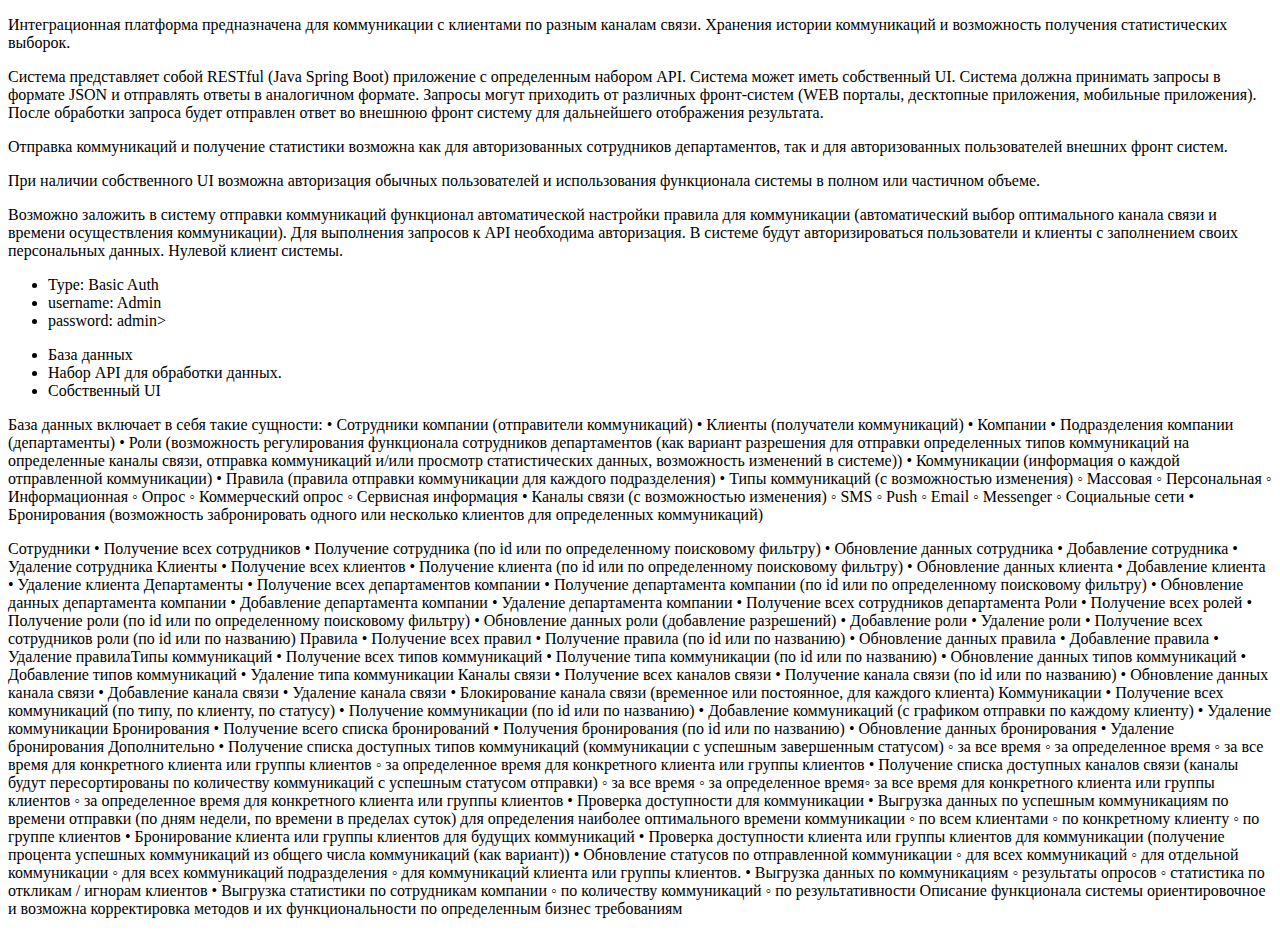
==== src/main/resources/templates/index.html @ 363fcfa6 "Добавил thymeleaf, Controller, index.html со ссылкой на "/swagger-ui/index.html", css. Изменил @Post" ====
<!DOCTYPE HTML>
<html xmlns:th="http://www.thymeleaf.org">
<head>
    <title th:text="'Communications management'"></title>
    <meta http-equiv="Content-Type" content="text/html; charset=UTF-8" />
    <link rel="stylesheet" type="text/css" th:href="@{/css/bootstrap.min.css}" href="/css/bootstrap.min.css" />
    <link rel="stylesheet" th:href="@{/css/style.css}" href="/css/style.css"/>
</head>
<body>
	<div>
      <p class="h2" th:text="'Интеграционная платформа по управлению коммуникациями (прототип)'"></p>
        <a href="/swagger-ui/index.html" th:text="'link to API definition swagger v2.0'"></a>
        <p>Интеграционная платформа предназначена для коммуникации с клиентами по
разным каналам связи. Хранения истории коммуникаций и возможность получения
статистических выборок.</p>
        <p>Система представляет собой RESTful (Java Spring Boot) приложение с
определенным набором API. Система может иметь собственный UI. Система должна
принимать запросы в формате JSON и отправлять ответы в аналогичном формате.
Запросы могут приходить от различных фронт-систем (WEB порталы,
десктопные приложения, мобильные приложения). После обработки запроса будет
отправлен ответ во внешнюю фронт систему для дальнейшего отображения
результата.</p>
        <p>Отправка коммуникаций и получение статистики возможна как для
авторизованных сотрудников департаментов, так и для авторизованных
пользователей внешних фронт систем.</p>
        <p>При наличии собственного UI возможна авторизация обычных пользователей и
использования функционала системы в полном или частичном объеме.</p>
        <p>Возможно заложить в систему отправки коммуникаций функционал
автоматической настройки правила для коммуникации (автоматический выбор
оптимального канала связи и времени осуществления коммуникации).
Для выполнения запросов к API необходима авторизация. В системе будут
авторизироваться пользователи и клиенты с заполнением своих персональных
данных.
Нулевой клиент системы.</p>
<ul>
    <li>Type: Basic Auth</li>
    <li>username: Admin</li>
    <li>password: admin></li>
</ul>
        <p class="h2" th:text="'Составные части системы'"></p>
<ul>
    <li>База данных</li>
    <li>Набор API для обработки данных.</li>
    <li>Собственный UI</li>
</ul>

        <p class="h2" th:text="'База данных'"></p>
        <p>База данных включает в себя такие сущности:
            • Сотрудники компании (отправители коммуникаций)
            • Клиенты (получатели коммуникаций)
            • Компании
            • Подразделения компании (департаменты)
            • Роли (возможность регулирования функционала сотрудников департаментов
            (как вариант разрешения для отправки определенных типов коммуникаций на
            определенные каналы связи, отправка коммуникаций и/или просмотр
            статистических данных, возможность изменений в системе))
            • Коммуникации (информация о каждой отправленной коммуникации)
            • Правила (правила отправки коммуникации для каждого подразделения)
            • Типы коммуникаций (с возможностью изменения)
            ◦ Массовая
            ◦ Персональная
            ◦ Информационная
            ◦ Опрос
            ◦ Коммерческий опрос
            ◦ Сервисная информация
            • Каналы связи (с возможностью изменения)
            ◦ SMS
            ◦ Push
            ◦ Email
            ◦ Messenger
            ◦ Социальные сети
            • Бронирования (возможность забронировать одного или несколько клиентов
            для определенных коммуникаций)</p>

        <p class="h2" th:text="'Набор API для обработки данных'"></p>
<p>Сотрудники
    • Получение всех сотрудников
    • Получение сотрудника (по id или по определенному поисковому фильтру)
    • Обновление данных сотрудника
    • Добавление сотрудника
    • Удаление сотрудника
    Клиенты
    • Получение всех клиентов
    • Получение клиента (по id или по определенному поисковому фильтру)
    • Обновление данных клиента
    • Добавление клиента
    • Удаление клиента
    Департаменты
    • Получение всех департаментов компании
    • Получение департамента компании (по id или по определенному поисковому
    фильтру)
    • Обновление данных департамента компании
    • Добавление департамента компании
    • Удаление департамента компании
    • Получение всех сотрудников департамента
    Роли
    • Получение всех ролей
    • Получение роли (по id или по определенному поисковому фильтру)
    • Обновление данных роли (добавление разрешений)
    • Добавление роли
    • Удаление роли
    • Получение всех сотрудников роли (по id или по названию)
    Правила
    • Получение всех правил
    • Получение правила (по id или по названию)
    • Обновление данных правила
    • Добавление правила
    • Удаление правилаТипы коммуникаций
    • Получение всех типов коммуникаций
    • Получение типа коммуникации (по id или по названию)
    • Обновление данных типов коммуникаций
    • Добавление типов коммуникаций
    • Удаление типа коммуникации
    Каналы связи
    • Получение всех каналов связи
    • Получение канала связи (по id или по названию)
    • Обновление данных канала связи
    • Добавление канала связи
    • Удаление канала связи
    • Блокирование канала связи (временное или постоянное, для каждого клиента)
    Коммуникации
    • Получение всех коммуникаций (по типу, по клиенту, по статусу)
    • Получение коммуникации (по id или по названию)
    • Добавление коммуникаций (с графиком отправки по каждому клиенту)
    • Удаление коммуникации
    Бронирования
    • Получение всего списка бронирований
    • Получения бронирования (по id или по названию)
    • Обновление данных бронирования
    • Удаление бронирования
    Дополнительно
    • Получение списка доступных типов коммуникаций (коммуникации с успешным
    завершенным статусом)
    ◦ за все время
    ◦ за определенное время
    ◦ за все время для конкретного клиента или группы клиентов
    ◦ за определенное время для конкретного клиента или группы клиентов
    • Получение списка доступных каналов связи (каналы будут пересортированы
    по количеству коммуникаций с успешным статусом отправки)
    ◦ за все время
    ◦ за определенное время◦ за все время для конкретного клиента или группы клиентов
    ◦ за определенное время для конкретного клиента или группы клиентов
    • Проверка доступности для коммуникации
    • Выгрузка данных по успешным коммуникациям по времени отправки (по дням
    недели, по времени в пределах суток) для определения наиболее
    оптимального времени коммуникации
    ◦ по всем клиентами
    ◦ по конкретному клиенту
    ◦ по группе клиентов
    • Бронирование клиента или группы клиентов для будущих коммуникаций
    • Проверка доступности клиента или группы клиентов для коммуникации
    (получение процента успешных коммуникаций из общего числа коммуникаций
    (как вариант))
    • Обновление статусов по отправленной коммуникации
    ◦ для всех коммуникаций
    ◦ для отдельной коммуникации
    ◦ для всех коммуникаций подразделения
    ◦ для коммуникаций клиента или группы клиентов.
    • Выгрузка данных по коммуникациям
    ◦ результаты опросов
    ◦ статистика по откликам / игнорам клиентов
    • Выгрузка статистики по сотрудникам компании
    ◦ по количеству коммуникаций
    ◦ по результативности
    Описание функционала системы ориентировочное и возможна корректировка
    методов и их функциональности по определенным бизнес требованиям
</p>
        <p class="h2" th:text="'Пример работы системы (стартовый вариант):'"></p>
        <a href="/swagger-ui/index.html" th:text="'link to API definition swagger v2.0'"></a>
    </div>
</body>
</html>
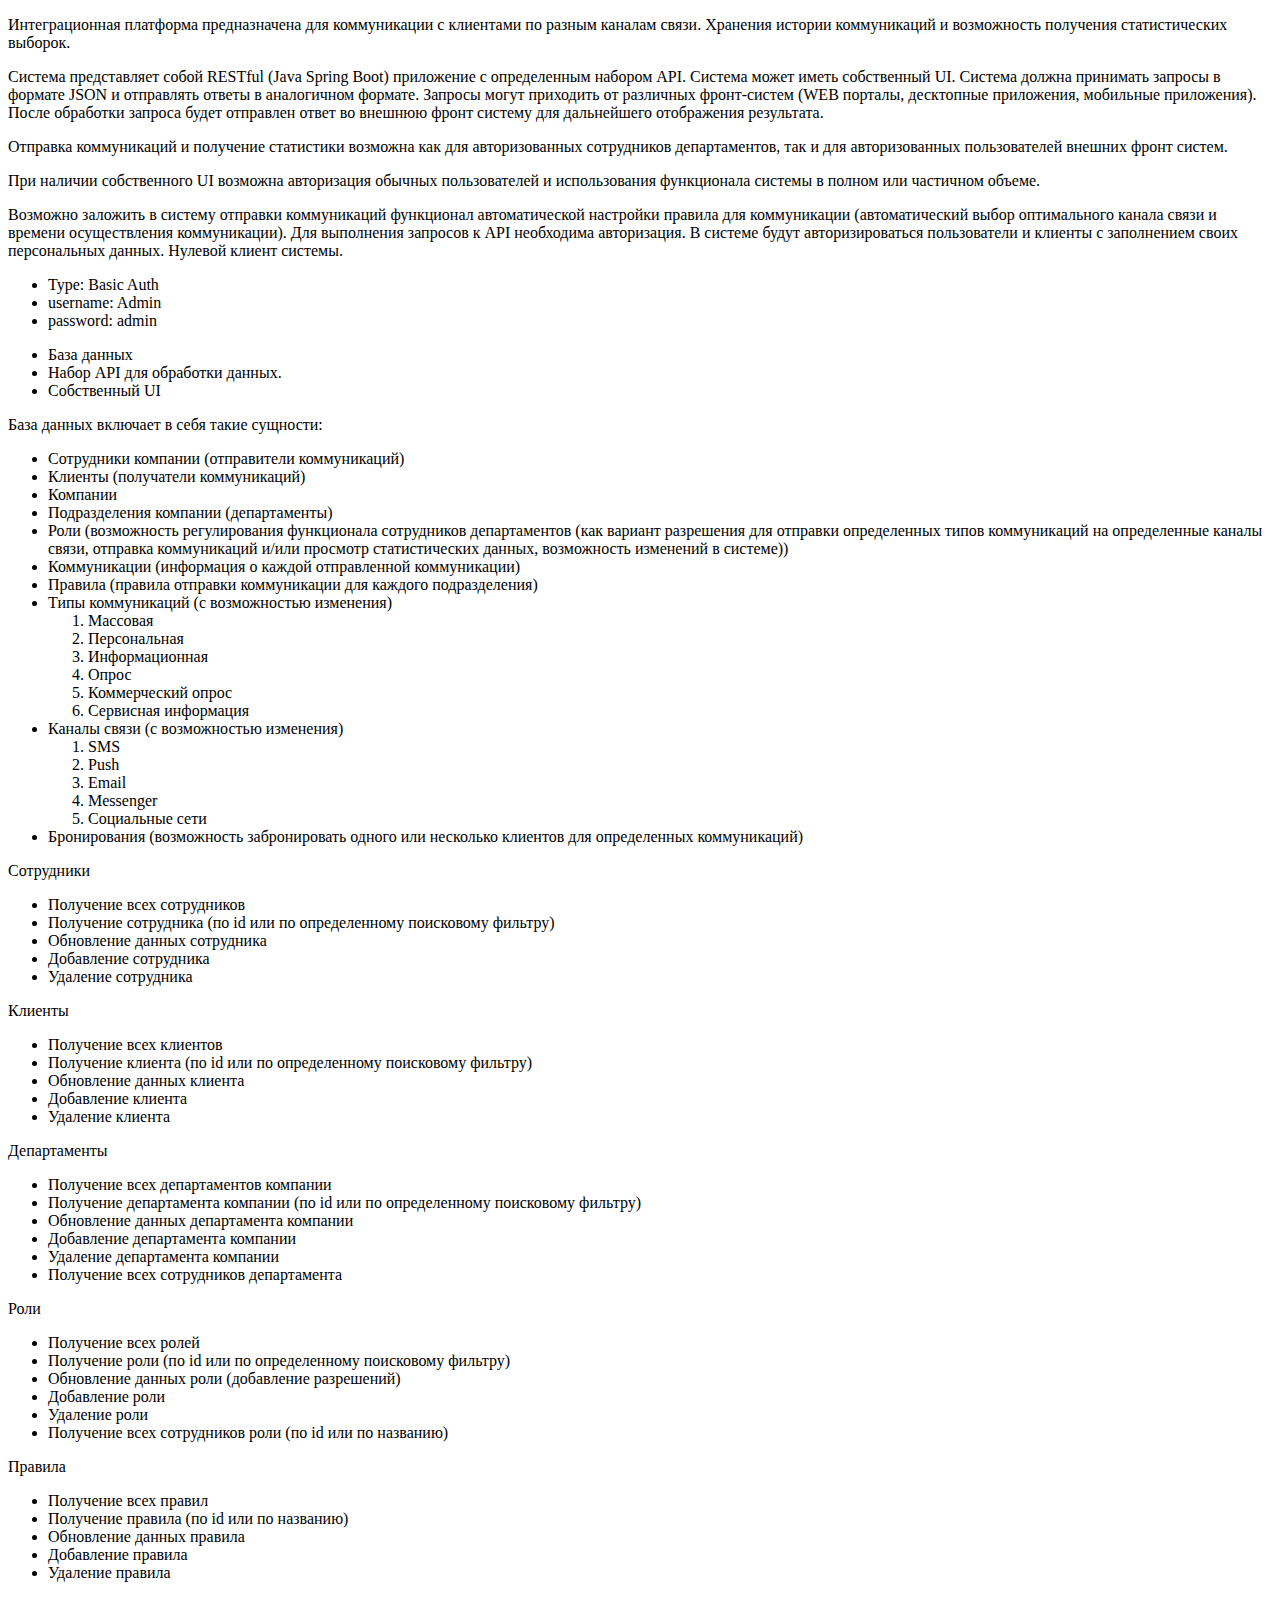
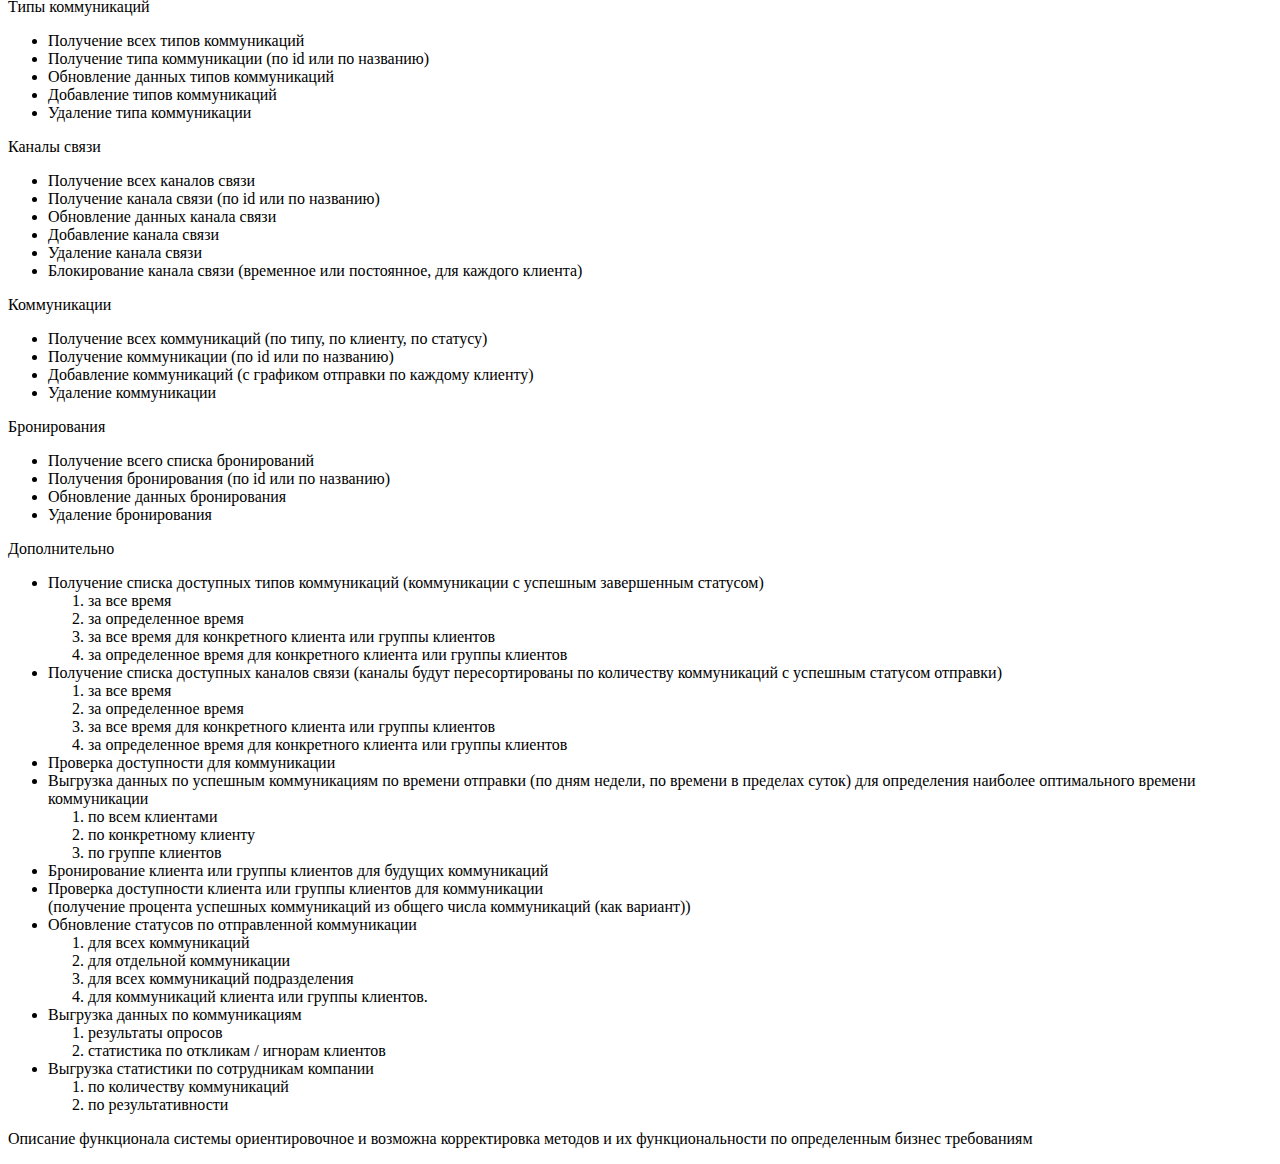
==== commit acc72f37: "Содержание index.html" ====
--- a/src/main/resources/templates/index.html
+++ b/src/main/resources/templates/index.html
@@ -35,7 +35,7 @@
 <ul>
     <li>Type: Basic Auth</li>
     <li>username: Admin</li>
-    <li>password: admin></li>
+    <li>password: admin</li>
 </ul>
         <p class="h2" th:text="'Составные части системы'"></p>
 <ul>
@@ -45,128 +45,162 @@
 </ul>
 
         <p class="h2" th:text="'База данных'"></p>
-        <p>База данных включает в себя такие сущности:
-            • Сотрудники компании (отправители коммуникаций)
-            • Клиенты (получатели коммуникаций)
-            • Компании
-            • Подразделения компании (департаменты)
-            • Роли (возможность регулирования функционала сотрудников департаментов
+        <p>База данных включает в себя такие сущности:</p>
+        <ul>
+            <li>Сотрудники компании (отправители коммуникаций)</li>
+            <li>Клиенты (получатели коммуникаций)</li>
+            <li>Компании</li>
+            <li>Подразделения компании (департаменты)</li>
+            <li>Роли (возможность регулирования функционала сотрудников департаментов
             (как вариант разрешения для отправки определенных типов коммуникаций на
             определенные каналы связи, отправка коммуникаций и/или просмотр
-            статистических данных, возможность изменений в системе))
-            • Коммуникации (информация о каждой отправленной коммуникации)
-            • Правила (правила отправки коммуникации для каждого подразделения)
-            • Типы коммуникаций (с возможностью изменения)
-            ◦ Массовая
-            ◦ Персональная
-            ◦ Информационная
-            ◦ Опрос
-            ◦ Коммерческий опрос
-            ◦ Сервисная информация
-            • Каналы связи (с возможностью изменения)
-            ◦ SMS
-            ◦ Push
-            ◦ Email
-            ◦ Messenger
-            ◦ Социальные сети
-            • Бронирования (возможность забронировать одного или несколько клиентов
-            для определенных коммуникаций)</p>
+            статистических данных, возможность изменений в системе))</li>
+            <li>Коммуникации (информация о каждой отправленной коммуникации)</li>
+            <li>Правила (правила отправки коммуникации для каждого подразделения)</li>
+            <li>Типы коммуникаций (с возможностью изменения)</li>
+                <ol>
+                <li>Массовая</li>
+                <li>Персональная</li>
+                <li>Информационная</li>
+                <li>Опрос</li>
+                <li>Коммерческий опрос</li>
+                <li>Сервисная информация</li>
+                </ol>
+            <li>Каналы связи (с возможностью изменения)</li>
+            <ol>
+                <li>SMS</li>
+                <li>Push</li>
+                <li>Email</li>
+                <li>Messenger</li>
+                <li>Социальные сети</li>
+            </ol>
+            <li>Бронирования (возможность забронировать одного или несколько клиентов для определенных коммуникаций)</li>
+        </ul>
 
         <p class="h2" th:text="'Набор API для обработки данных'"></p>
-<p>Сотрудники
-    • Получение всех сотрудников
-    • Получение сотрудника (по id или по определенному поисковому фильтру)
-    • Обновление данных сотрудника
-    • Добавление сотрудника
-    • Удаление сотрудника
-    Клиенты
-    • Получение всех клиентов
-    • Получение клиента (по id или по определенному поисковому фильтру)
-    • Обновление данных клиента
-    • Добавление клиента
-    • Удаление клиента
-    Департаменты
-    • Получение всех департаментов компании
-    • Получение департамента компании (по id или по определенному поисковому
-    фильтру)
-    • Обновление данных департамента компании
-    • Добавление департамента компании
-    • Удаление департамента компании
-    • Получение всех сотрудников департамента
-    Роли
-    • Получение всех ролей
-    • Получение роли (по id или по определенному поисковому фильтру)
-    • Обновление данных роли (добавление разрешений)
-    • Добавление роли
-    • Удаление роли
-    • Получение всех сотрудников роли (по id или по названию)
-    Правила
-    • Получение всех правил
-    • Получение правила (по id или по названию)
-    • Обновление данных правила
-    • Добавление правила
-    • Удаление правилаТипы коммуникаций
-    • Получение всех типов коммуникаций
-    • Получение типа коммуникации (по id или по названию)
-    • Обновление данных типов коммуникаций
-    • Добавление типов коммуникаций
-    • Удаление типа коммуникации
-    Каналы связи
-    • Получение всех каналов связи
-    • Получение канала связи (по id или по названию)
-    • Обновление данных канала связи
-    • Добавление канала связи
-    • Удаление канала связи
-    • Блокирование канала связи (временное или постоянное, для каждого клиента)
-    Коммуникации
-    • Получение всех коммуникаций (по типу, по клиенту, по статусу)
-    • Получение коммуникации (по id или по названию)
-    • Добавление коммуникаций (с графиком отправки по каждому клиенту)
-    • Удаление коммуникации
-    Бронирования
-    • Получение всего списка бронирований
-    • Получения бронирования (по id или по названию)
-    • Обновление данных бронирования
-    • Удаление бронирования
-    Дополнительно
-    • Получение списка доступных типов коммуникаций (коммуникации с успешным
-    завершенным статусом)
-    ◦ за все время
-    ◦ за определенное время
-    ◦ за все время для конкретного клиента или группы клиентов
-    ◦ за определенное время для конкретного клиента или группы клиентов
-    • Получение списка доступных каналов связи (каналы будут пересортированы
-    по количеству коммуникаций с успешным статусом отправки)
-    ◦ за все время
-    ◦ за определенное время◦ за все время для конкретного клиента или группы клиентов
-    ◦ за определенное время для конкретного клиента или группы клиентов
-    • Проверка доступности для коммуникации
-    • Выгрузка данных по успешным коммуникациям по времени отправки (по дням
-    недели, по времени в пределах суток) для определения наиболее
-    оптимального времени коммуникации
-    ◦ по всем клиентами
-    ◦ по конкретному клиенту
-    ◦ по группе клиентов
-    • Бронирование клиента или группы клиентов для будущих коммуникаций
-    • Проверка доступности клиента или группы клиентов для коммуникации
+<p class="h4">Сотрудники</p>
+        <ul>
+            <li>Получение всех сотрудников</li>
+            <li>Получение сотрудника (по id или по определенному поисковому фильтру)</li>
+            <li>Обновление данных сотрудника</li>
+            <li>Добавление сотрудника</li>
+            <li>Удаление сотрудника</li>
+        </ul>
+<p class="h4">Клиенты</p>
+        <ul>
+            <li>Получение всех клиентов</li>
+            <li>Получение клиента (по id или по определенному поисковому фильтру)</li>
+            <li>Обновление данных клиента</li>
+            <li>Добавление клиента</li>
+            <li>Удаление клиента</li>
+        </ul>
+<p class="h4">Департаменты</p>
+        <ul>
+            <li>Получение всех департаментов компании</li>
+            <li>Получение департамента компании (по id или по определенному поисковому фильтру)</li>
+            <li>Обновление данных департамента компании</li>
+            <li>Добавление департамента компании</li>
+            <li>Удаление департамента компании</li>
+            <li>Получение всех сотрудников департамента</li>
+        </ul>
+<p class="h4">Роли</p>
+        <ul>
+            <li>Получение всех ролей</li>
+            <li>Получение роли (по id или по определенному поисковому фильтру)</li>
+            <li>Обновление данных роли (добавление разрешений)</li>
+            <li>Добавление роли</li>
+            <li>Удаление роли</li>
+            <li>Получение всех сотрудников роли (по id или по названию)</li>
+        </ul>
+<p class="h4">Правила</p>
+        <ul>
+            <li>Получение всех правил</li>
+            <li>Получение правила (по id или по названию)</li>
+            <li>Обновление данных правила</li>
+            <li>Добавление правила</li>
+            <li>Удаление правила</li>
+        </ul>
+<p class="h4">Типы коммуникаций</p>
+        <ul>
+            <li>Получение всех типов коммуникаций</li>
+            <li>Получение типа коммуникации (по id или по названию)</li>
+            <li>Обновление данных типов коммуникаций</li>
+            <li>Добавление типов коммуникаций</li>
+            <li>Удаление типа коммуникации</li>
+        </ul>
+<p class="h4">Каналы связи</p>
+        <ul>
+            <li>Получение всех каналов связи</li>
+            <li>Получение канала связи (по id или по названию)</li>
+            <li>Обновление данных канала связи</li>
+            <li>Добавление канала связи</li>
+            <li>Удаление канала связи</li>
+            <li>Блокирование канала связи (временное или постоянное, для каждого клиента)</li>
+        </ul>
+<p class="h4">Коммуникации</p>
+        <ul>
+            <li>Получение всех коммуникаций (по типу, по клиенту, по статусу)</li>
+            <li>Получение коммуникации (по id или по названию)</li>
+            <li>Добавление коммуникаций (с графиком отправки по каждому клиенту)</li>
+            <li>Удаление коммуникации</li>
+        </ul>
+<p class="h4">Бронирования</p>
+        <ul>
+            <li>Получение всего списка бронирований</li>
+            <li>Получения бронирования (по id или по названию)</li>
+            <li>Обновление данных бронирования</li>
+            <li>Удаление бронирования</li>
+        </ul>
+<p class="h4">Дополнительно</p>
+        <ul>
+            <li>Получение списка доступных типов коммуникаций (коммуникации с успешным завершенным статусом)</li>
+            <ol>
+                <li>за все время</li>
+                <li>за определенное время</li>
+                <li>за все время для конкретного клиента или группы клиентов</li>
+                <li>за определенное время для конкретного клиента или группы клиентов</li>
+            </ol>
+            <li>Получение списка доступных каналов связи (каналы будут пересортированы по количеству коммуникаций с успешным статусом отправки)</li>
+            <ol>
+                <li>за все время</li>
+                <li>за определенное время</li>
+                <li>за все время для конкретного клиента или группы клиентов</li>
+                <li>за определенное время для конкретного клиента или группы клиентов</li>
+            </ol>
+            <li>Проверка доступности для коммуникации</li>
+            <li>Выгрузка данных по успешным коммуникациям по времени отправки (по дням недели, по времени в пределах суток) для определения наиболее оптимального времени коммуникации</li>
+            <ol>
+                <li>по всем клиентами</li>
+                <li>по конкретному клиенту</li>
+                <li>по группе клиентов</li>
+            </ol>
+            <li>Бронирование клиента или группы клиентов для будущих коммуникаций</li>
+            <li>Проверка доступности клиента или группы клиентов для коммуникации</li>
     (получение процента успешных коммуникаций из общего числа коммуникаций
     (как вариант))
-    • Обновление статусов по отправленной коммуникации
-    ◦ для всех коммуникаций
-    ◦ для отдельной коммуникации
-    ◦ для всех коммуникаций подразделения
-    ◦ для коммуникаций клиента или группы клиентов.
-    • Выгрузка данных по коммуникациям
-    ◦ результаты опросов
-    ◦ статистика по откликам / игнорам клиентов
-    • Выгрузка статистики по сотрудникам компании
-    ◦ по количеству коммуникаций
-    ◦ по результативности
-    Описание функционала системы ориентировочное и возможна корректировка
-    методов и их функциональности по определенным бизнес требованиям
-</p>
+            <li>Обновление статусов по отправленной коммуникации</li>
+            <ol>
+                <li>для всех коммуникаций</li>
+                <li>для отдельной коммуникации</li>
+                <li>для всех коммуникаций подразделения</li>
+                <li>для коммуникаций клиента или группы клиентов.</li>
+            </ol>
+            <li>Выгрузка данных по коммуникациям</li>
+            <ol>
+                <li>результаты опросов</li>
+                <li>статистика по откликам / игнорам клиентов</li>
+            </ol>
+            <li>Выгрузка статистики по сотрудникам компании</li>
+            <ol>
+                <li>по количеству коммуникаций</li>
+                <li>по результативности</li>
+            </ol>
+        </ul>
+        <p>Описание функционала системы ориентировочное и возможна корректировка методов и их функциональности по определенным бизнес требованиям</p>
         <p class="h2" th:text="'Пример работы системы (стартовый вариант):'"></p>
         <a href="/swagger-ui/index.html" th:text="'link to API definition swagger v2.0'"></a>
+        <p>
+        </p>
     </div>
 </body>
 </html>